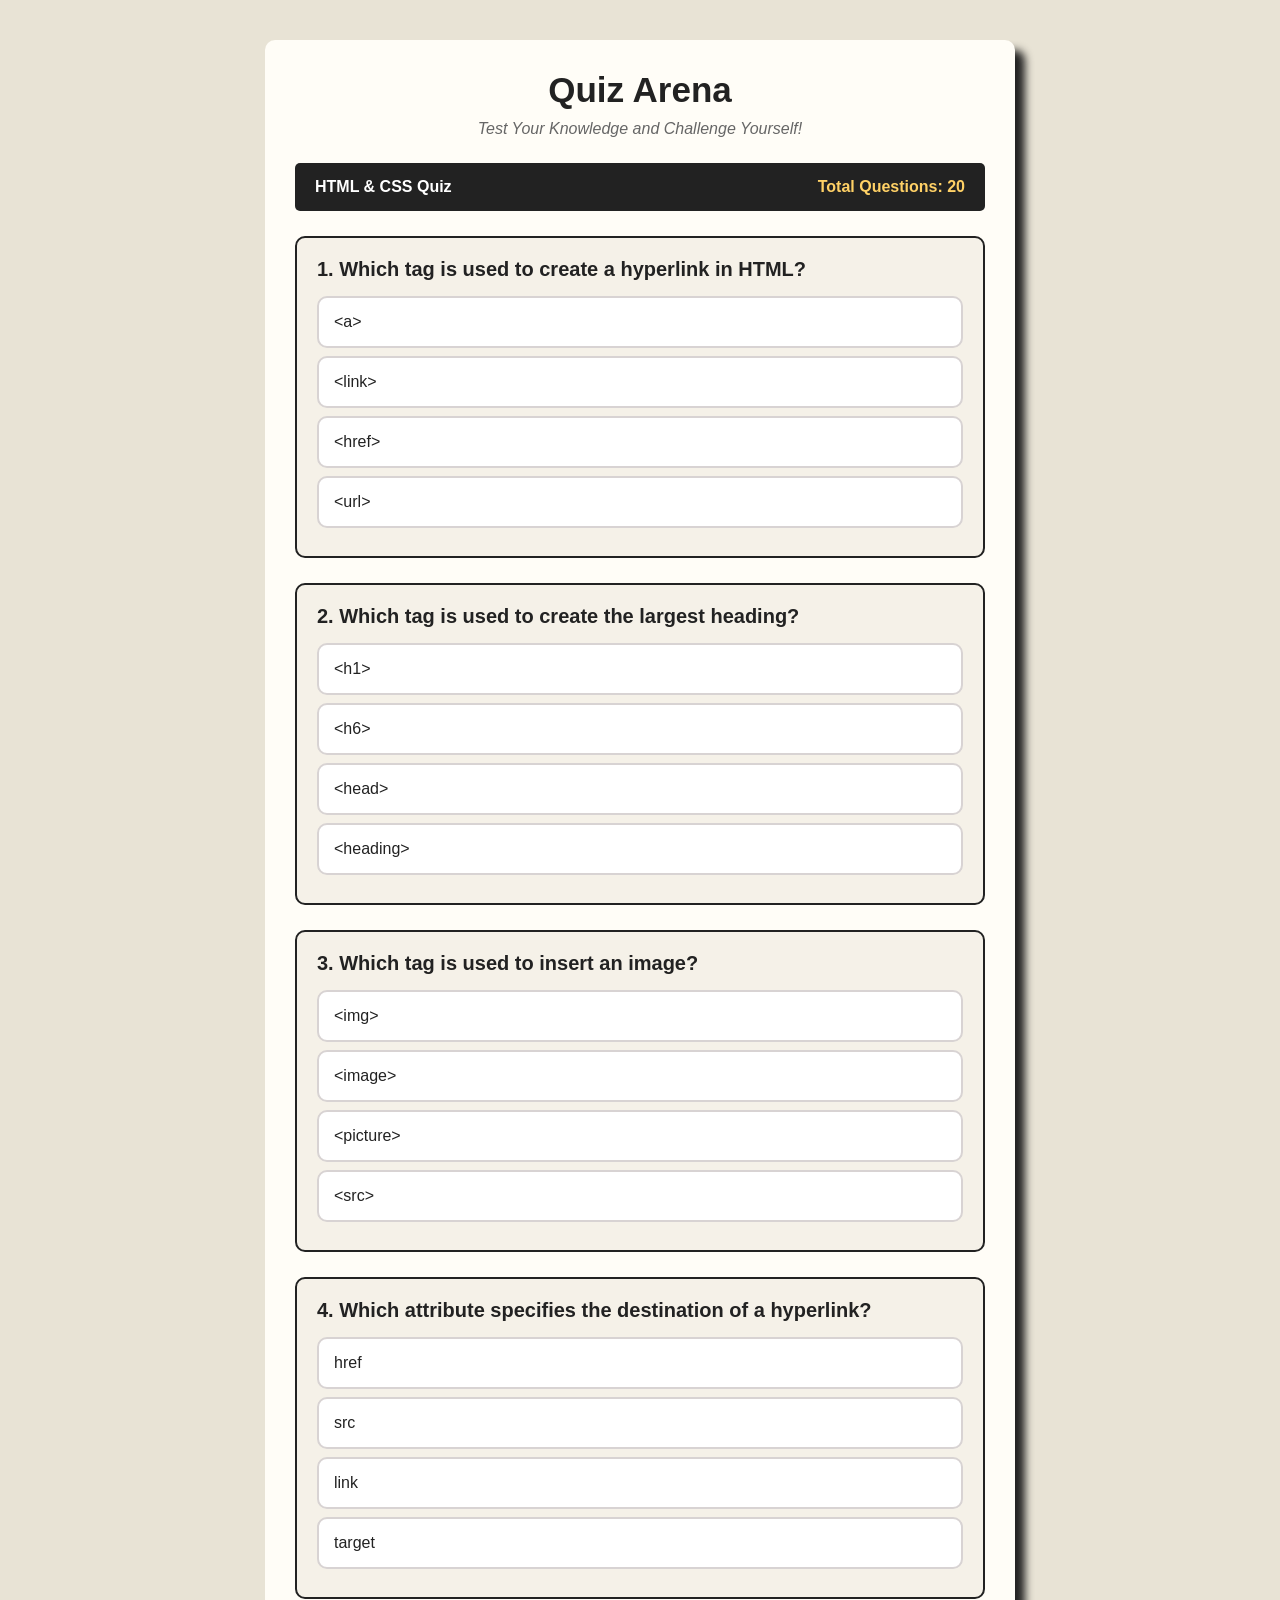
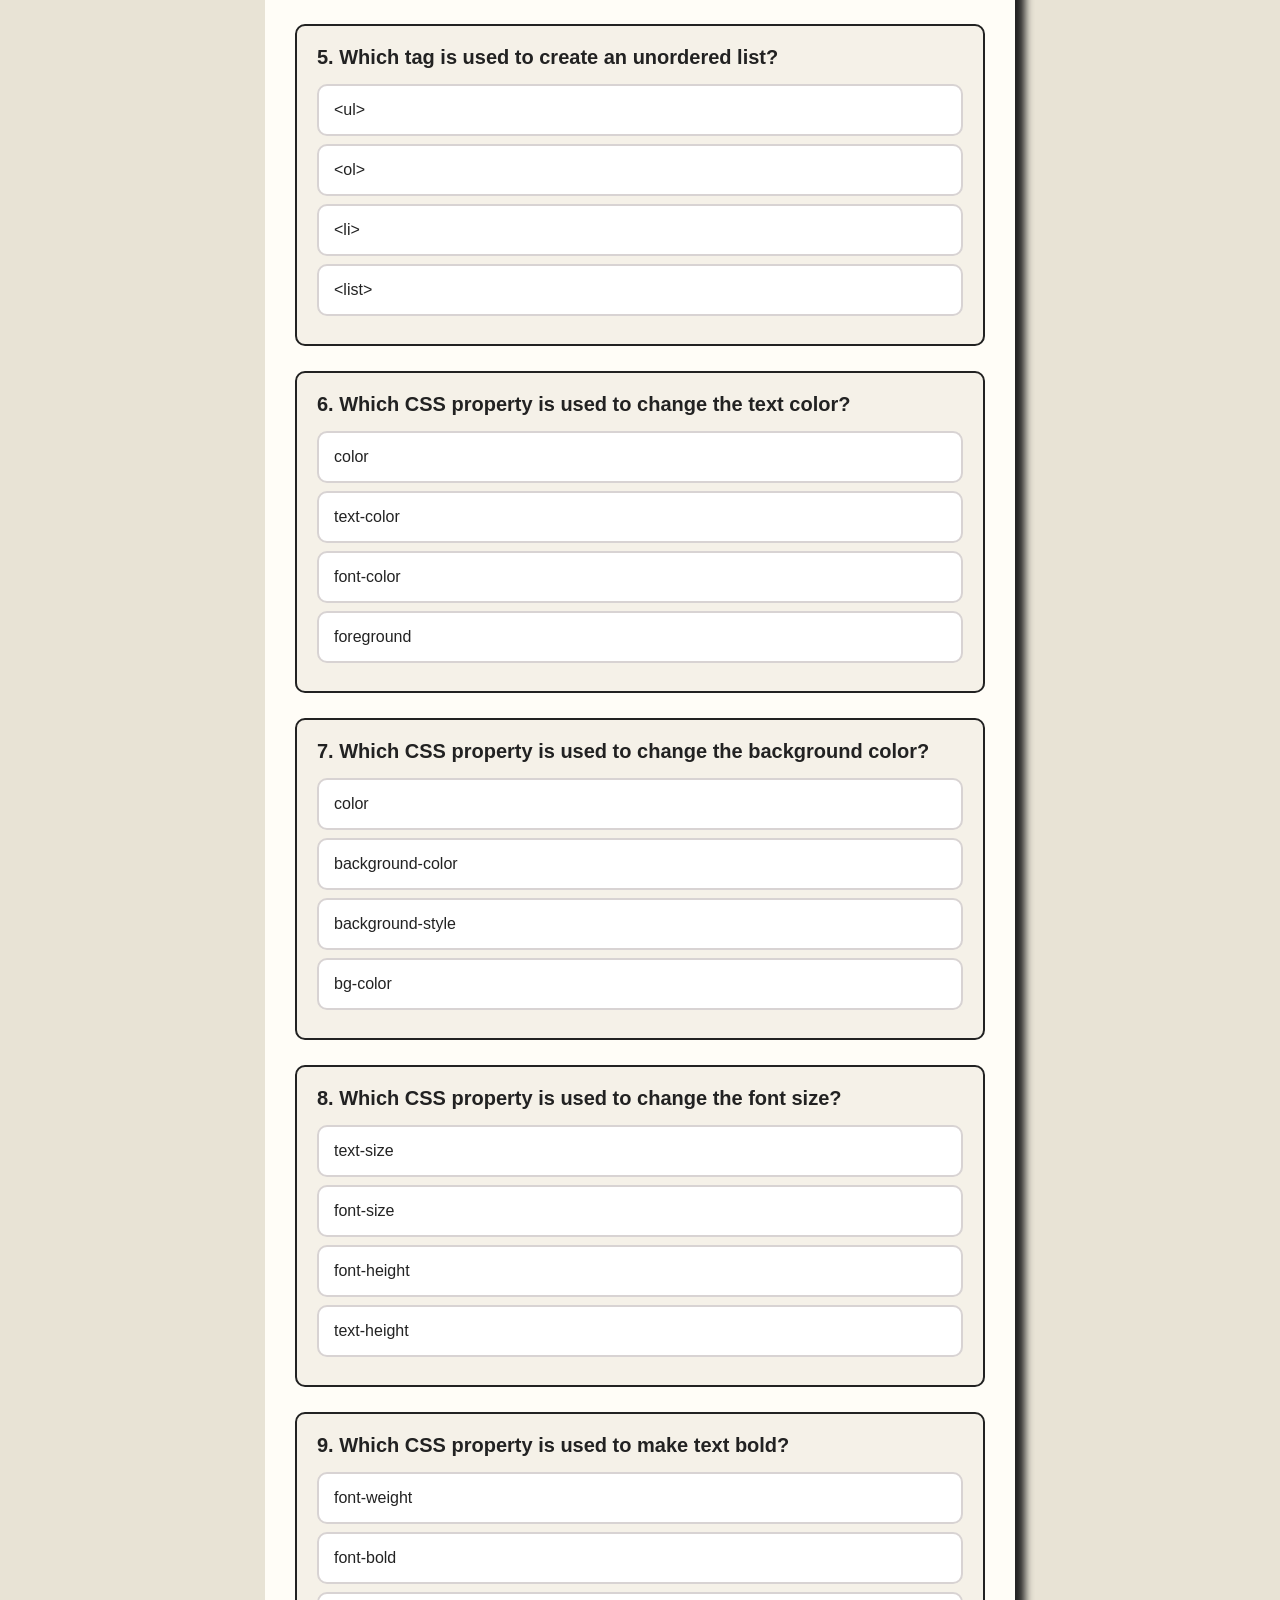
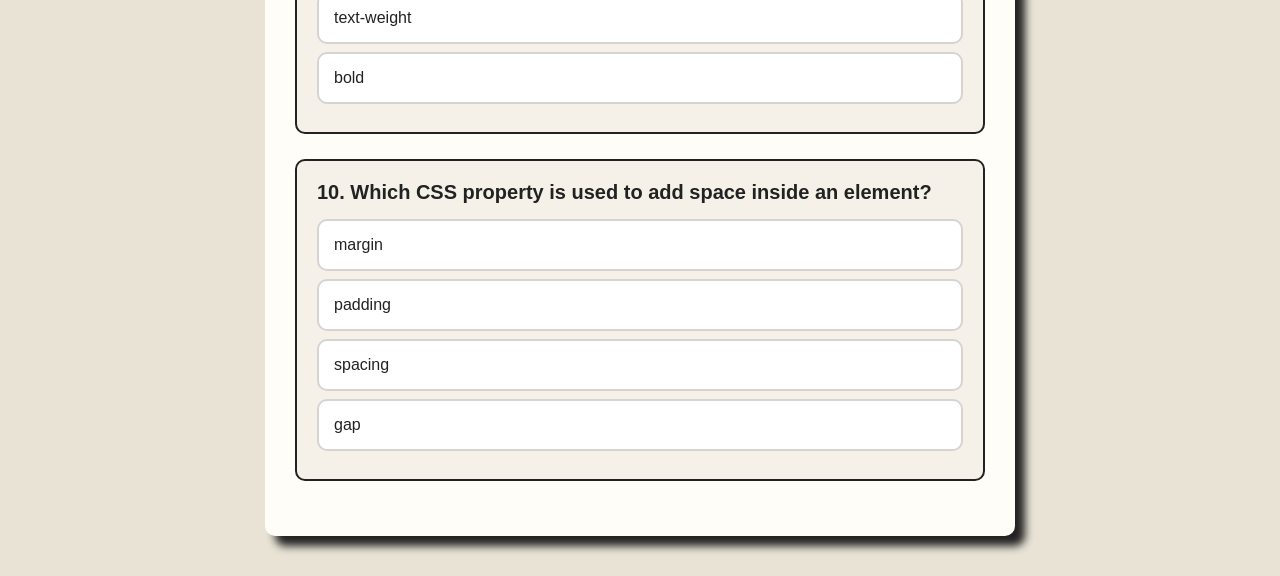
==== index.html @ c485ab67 "Rename quiz.html to index.html" ====
<!DOCTYPE html>
<html lang="en">

<head>
    <meta charset="UTF-8">
    <meta name="viewport" content="width=device-width, initial-scale=1.0">
    <title>HTML & CSS Quiz</title>

    <link rel="stylesheet" href="quiz.css">
</head>

<body>

    <div class="quiz-container">

        <h1>Quiz Arena</h1>

        <p><i>Test Your Knowledge and Challenge Yourself!</i></p>

        <p id="instruction">
            <b>HTML & CSS Quiz</b>
            <b id="totalques">Total Questions: 20</b>
        </p>

        <div class="question">

            <p>1. Which tag is used to create a hyperlink in HTML?</p>

            <div class="options right">
                <input id="q1-a" type="radio" name="q1">
                <label for="q1-a">&lt;a&gt;</label>
            </div>

            <div class="options wrong">
                <input id="q1-b" type="radio" name="q1">
                <label for="q1-b">&lt;link&gt;</label>
            </div>

            <div class="options wrong">
                <input id="q1-c" type="radio" name="q1">
                <label for="q1-c">&lt;href&gt;</label>
            </div>

            <div class="options wrong">
                <input id="q1-d" type="radio" name="q1">
                <label for="q1-d">&lt;url&gt;</label>
            </div>

        </div>

        <div class="question">

            <p>2. Which tag is used to create the largest heading?</p>

            <div class="options right">
                <input id="q2-a" type="radio" name="q2">
                <label for="q2-a">&lt;h1&gt;</label>
            </div>

            <div class="options wrong">
                <input id="q2-b" type="radio" name="q2">
                <label for="q2-b">&lt;h6&gt;</label>
            </div>

            <div class="options wrong">
                <input id="q2-c" type="radio" name="q2">
                <label for="q2-c">&lt;head&gt;</label>
            </div>

            <div class="options wrong">
                <input id="q2-d" type="radio" name="q2">
                <label for="q2-d">&lt;heading&gt;</label>
            </div>

        </div>

        <div class="question">

            <p>3. Which tag is used to insert an image?</p>

            <div class="options right">
                <input id="q3-a" type="radio" name="q3">
                <label for="q3-a">&lt;img&gt;</label>
            </div>

            <div class="options wrong">
                <input id="q3-b" type="radio" name="q3">
                <label for="q3-b">&lt;image&gt;</label>
            </div>

            <div class="options wrong">
                <input id="q3-c" type="radio" name="q3">
                <label for="q3-c">&lt;picture&gt;</label>
            </div>

            <div class="options wrong">
                <input id="q3-d" type="radio" name="q3">
                <label for="q3-d">&lt;src&gt;</label>
            </div>

        </div>

        <div class="question">

            <p>4. Which attribute specifies the destination of a hyperlink?</p>

            <div class="options right">
                <input id="q4-a" type="radio" name="q4">
                <label for="q4-a">href</label>
            </div>

            <div class="options wrong">
                <input id="q4-b" type="radio" name="q4">
                <label for="q4-b">src</label>
            </div>

            <div class="options wrong">
                <input id="q4-c" type="radio" name="q4">
                <label for="q4-c">link</label>
            </div>

            <div class="options wrong">
                <input id="q4-d" type="radio" name="q4">
                <label for="q4-d">target</label>
            </div>

        </div>

        <div class="question">

            <p>5. Which tag is used to create an unordered list?</p>

            <div class="options right">
                <input id="q5-a" type="radio" name="q5">
                <label for="q5-a">&lt;ul&gt;</label>
            </div>

            <div class="options wrong">
                <input id="q5-b" type="radio" name="q5">
                <label for="q5-b">&lt;ol&gt;</label>
            </div>

            <div class="options wrong">
                <input id="q5-c" type="radio" name="q5">
                <label for="q5-c">&lt;li&gt;</label>
            </div>

            <div class="options wrong">
                <input id="q5-d" type="radio" name="q5">
                <label for="q5-d">&lt;list&gt;</label>
            </div>

        </div>

        <div class="question">

            <p>6. Which CSS property is used to change the text color?</p>

            <div class="options right">
                <input id="q6-a" type="radio" name="q6">
                <label for="q6-a">color</label>
            </div>

            <div class="options wrong">
                <input id="q6-b" type="radio" name="q6">
                <label for="q6-b">text-color</label>
            </div>

            <div class="options wrong">
                <input id="q6-c" type="radio" name="q6">
                <label for="q6-c">font-color</label>
            </div>

            <div class="options wrong">
                <input id="q6-d" type="radio" name="q6">
                <label for="q6-d">foreground</label>
            </div>

        </div>

        <div class="question">

            <p>7. Which CSS property is used to change the background color?</p>

            <div class="options wrong">
                <input id="q7-a" type="radio" name="q7">
                <label for="q7-a">color</label>
            </div>

            <div class="options right">
                <input id="q7-b" type="radio" name="q7">
                <label for="q7-b">background-color</label>
            </div>

            <div class="options wrong">
                <input id="q7-c" type="radio" name="q7">
                <label for="q7-c">background-style</label>
            </div>

            <div class="options wrong">
                <input id="q7-d" type="radio" name="q7">
                <label for="q7-d">bg-color</label>
            </div>

        </div>

        <div class="question">

            <p>8. Which CSS property is used to change the font size?</p>

            <div class="options wrong">
                <input id="q8-a" type="radio" name="q8">
                <label for="q8-a">text-size</label>
            </div>

            <div class="options right">
                <input id="q8-b" type="radio" name="q8">
                <label for="q8-b">font-size</label>
            </div>

            <div class="options wrong">
                <input id="q8-c" type="radio" name="q8">
                <label for="q8-c">font-height</label>
            </div>

            <div class="options wrong">
                <input id="q8-d" type="radio" name="q8">
                <label for="q8-d">text-height</label>
            </div>

        </div>

        <div class="question">

            <p>9. Which CSS property is used to make text bold?</p>

            <div class="options right">
                <input id="q9-a" type="radio" name="q9">
                <label for="q9-a">font-weight</label>
            </div>

            <div class="options wrong">
                <input id="q9-b" type="radio" name="q9">
                <label for="q9-b">font-bold</label>
            </div>

            <div class="options wrong">
                <input id="q9-c" type="radio" name="q9">
                <label for="q9-c">text-weight</label>
            </div>

            <div class="options wrong">
                <input id="q9-d" type="radio" name="q9">
                <label for="q9-d">bold</label>
            </div>

        </div>

        <div class="question">

            <p>10. Which CSS property is used to add space inside an element?</p>

            <div class="options wrong">
                <input id="q10-a" type="radio" name="q10">
                <label for="q10-a">margin</label>
            </div>

            <div class="options right">
                <input id="q10-b" type="radio" name="q10">
                <label for="q10-b">padding</label>
            </div>

            <div class="options wrong">
                <input id="q10-c" type="radio" name="q10">
                <label for="q10-c">spacing</label>
            </div>

            <div class="options wrong">
                <input id="q10-d" type="radio" name="q10">
                <label for="q10-d">gap</label>
            </div>

        </div>

    </div>

</body>

</html>
---- quiz.css ----
* {
    margin: 0;
    padding: 0;
    box-sizing: border-box;
}

body {
    font-family: Arial;
    background-color: rgb(232, 227, 213);
    color: rgb(34, 34, 34);
    padding: 40px 20px;
}

.quiz-container {
    width: 750px;
    margin: auto;
    background-color: rgb(255, 253, 247);
    border-radius: 10px;
    padding: 30px;
    box-shadow: 10px 10px 8px rgb(34, 34, 34);
}

h1 {
    text-align: center;
    font-size: 35px;
    color: rgb(34, 34, 34);
    margin-bottom: 10px;
}

.quiz-container > p {
    text-align: center;
    color: rgb(102, 102, 102);
    margin-bottom: 25px;
}

#instruction {
    display: flex;
    justify-content: space-between;
    background-color: rgb(34, 34, 34);
    color: white;
    padding: 15px 20px;
    border-radius: 5px;
    margin-bottom: 25px;
}

#totalques {
    color: rgb(255, 209, 102);
}

.question {
    background-color: rgb(245, 241, 232);
    border: 2px solid rgb(34, 34, 34);
    border-radius: 10px;
    padding: 20px;
    margin-bottom: 25px;
}

.question > p {
    font-size: 20px;
    margin-bottom: 15px;
    font-weight: bold;
}

.options {
    display: flex;
    align-items: center;
    background-color: white;
    border: 2px solid rgb(216, 211, 211);
    border-radius: 10px;
    padding: 15px 15px;
    margin-bottom: 8px;
    cursor: pointer;
    transition: 0.2s;
}

.options input {
    display: none;
}

.options label {
    width: 100%;
    cursor: pointer;
}

.options:hover {
    border-color: rgb(34, 34, 34);
    background-color: rgb(255, 248, 214);
    transform: translateX(4px);
}

.options:has(input:checked) {
    background-color: rgb(255, 248, 214);
    border-color: rgb(231, 111, 81);
}

.options.right:has(input:checked) {
    background-color: rgb(49, 196, 49);
    border-color: rgb(42, 157, 143);
    color: white;
}

.options.wrong:has(input:checked) {
    background-color: red;
    border-color: rgb(230, 57, 70);
    color: white;
}

.options.right:has(input:checked)::after {
    content: "Correct";
    margin-left: auto;
}

.options.wrong:has(input:checked)::after {
    content: "Incorrect";
    margin-left: auto;
}
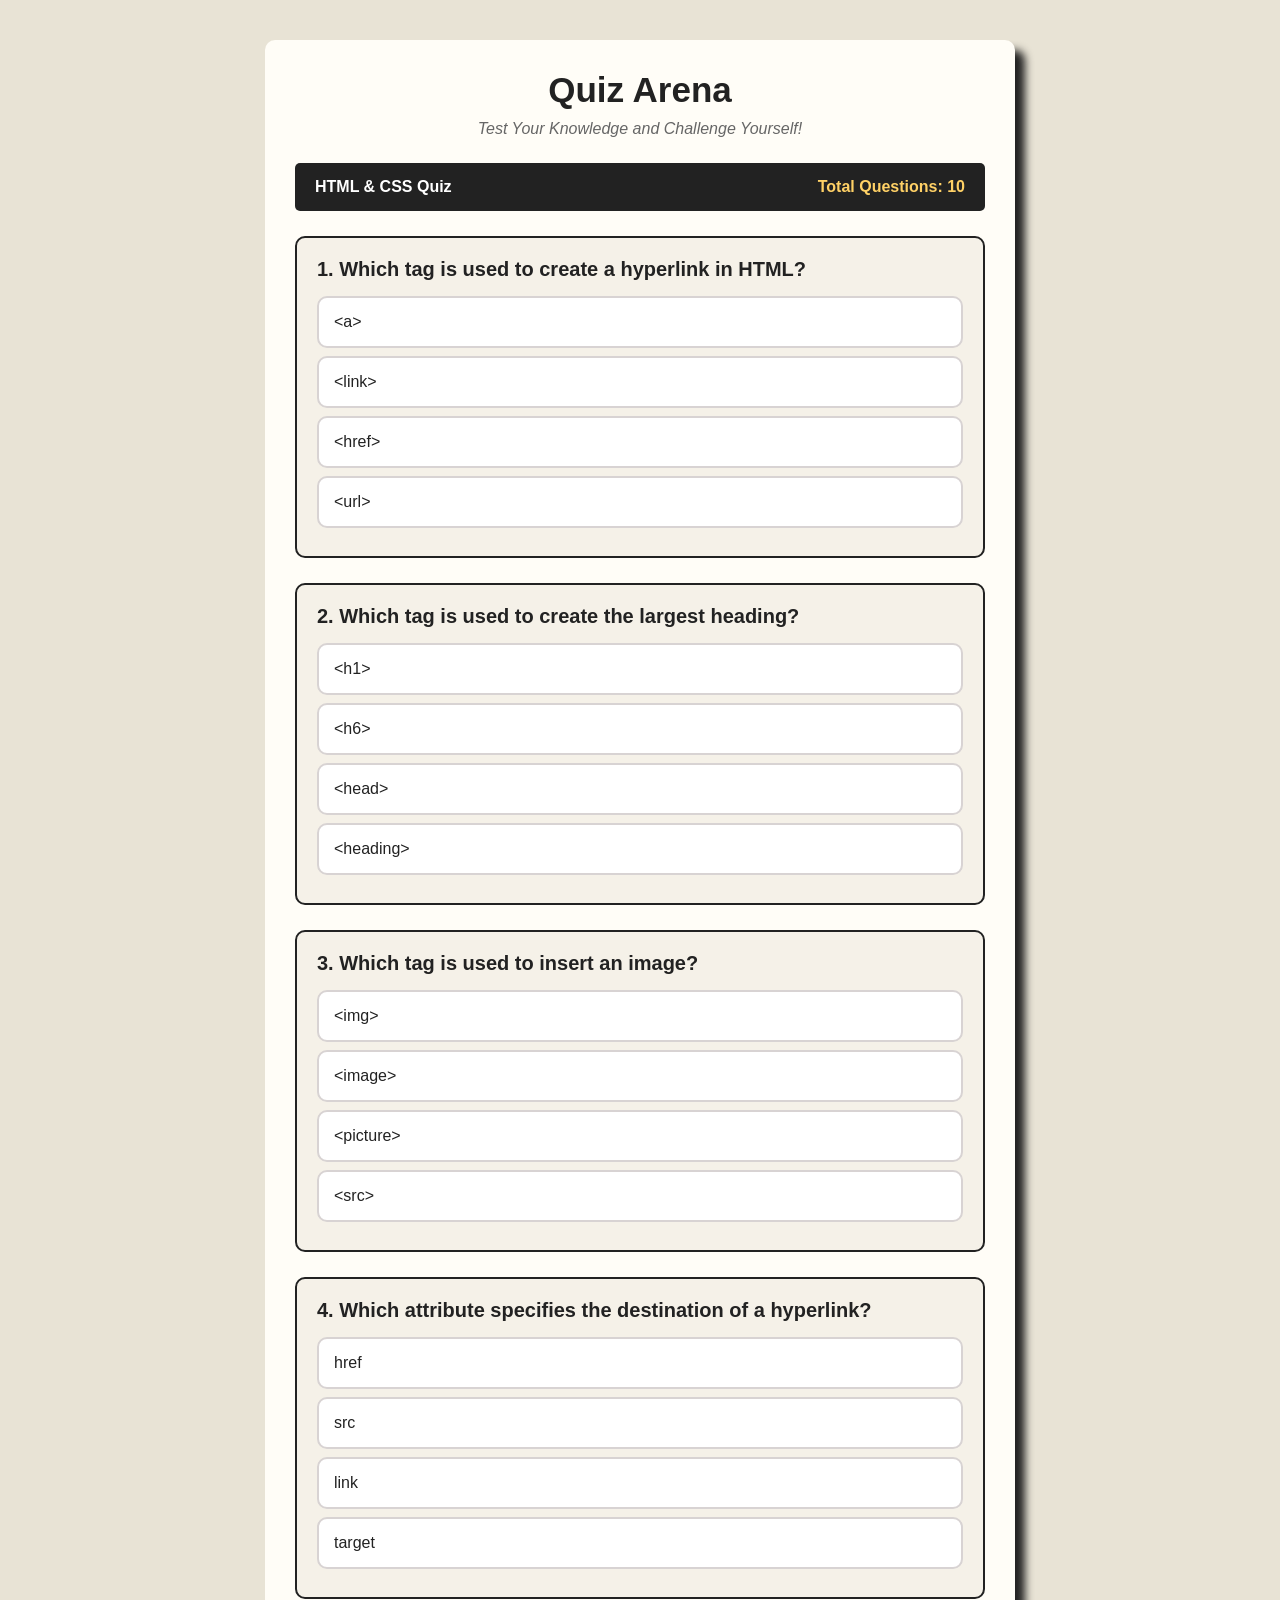
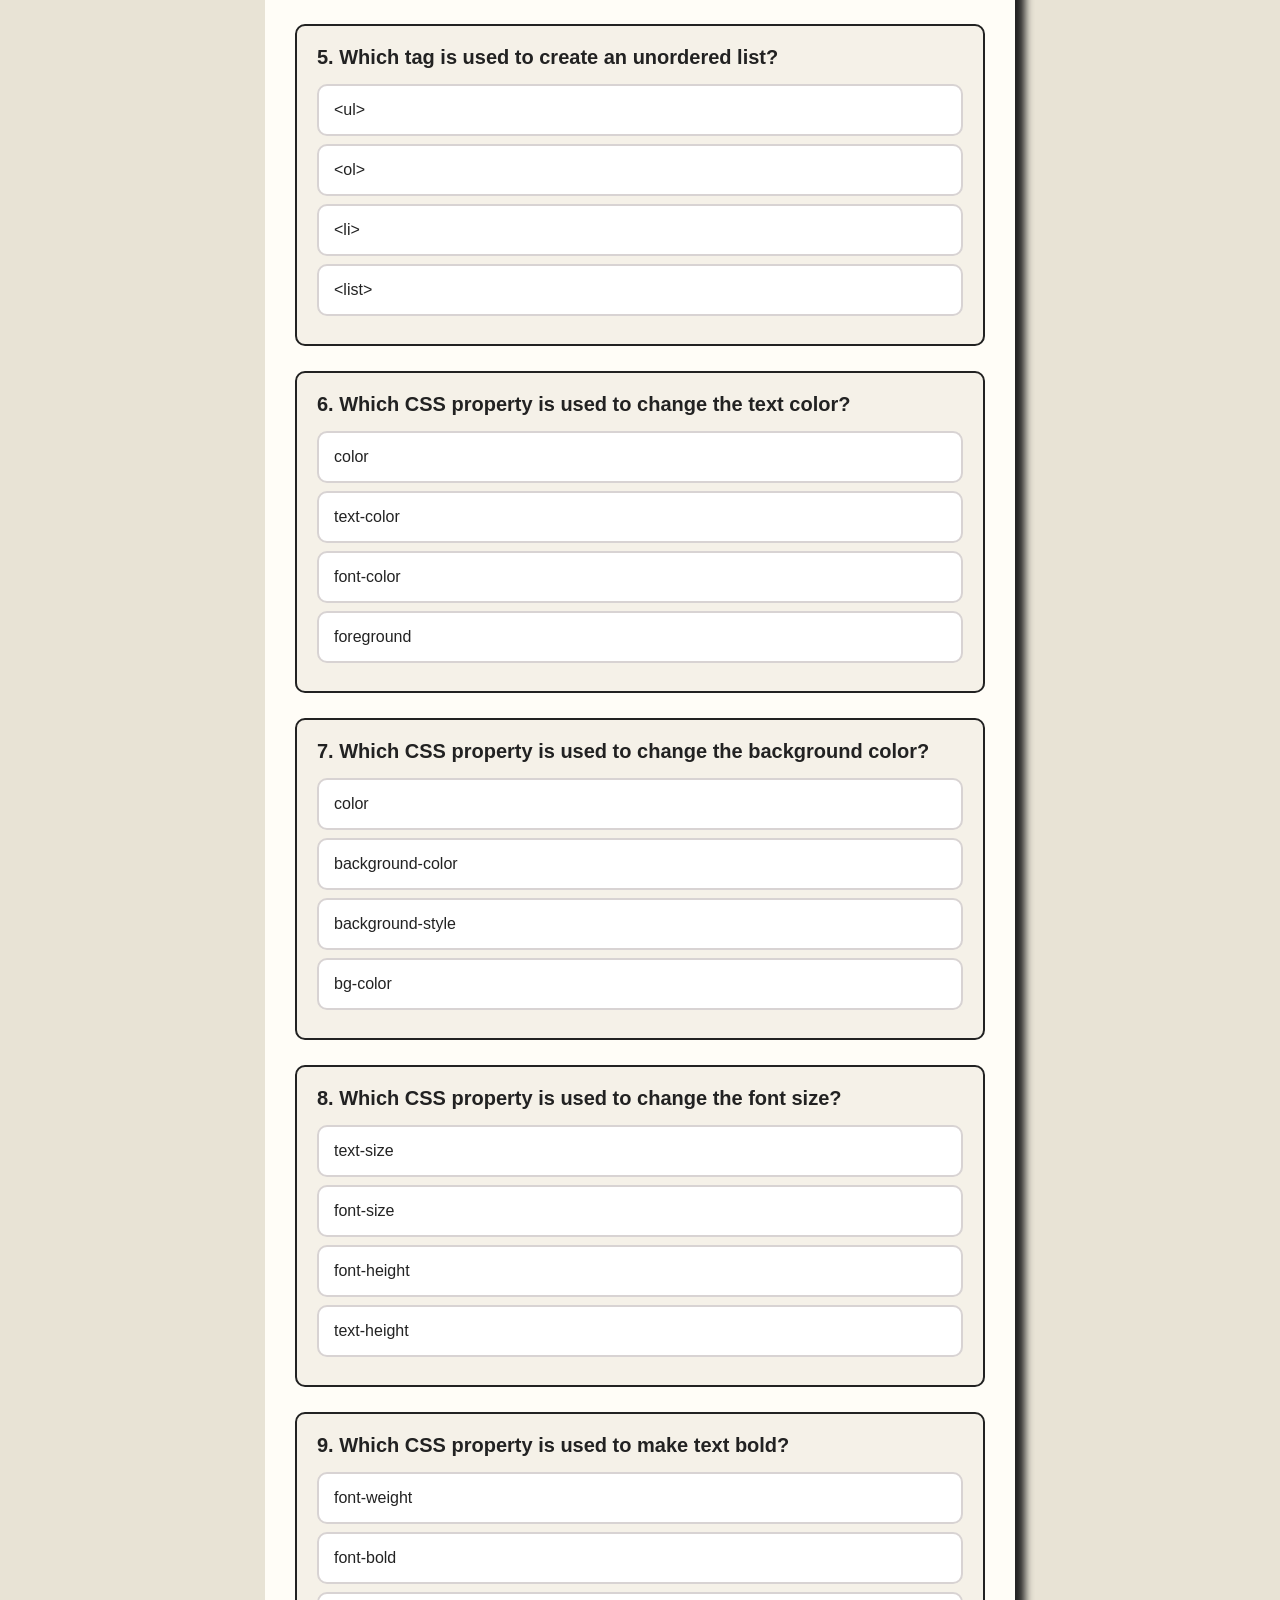
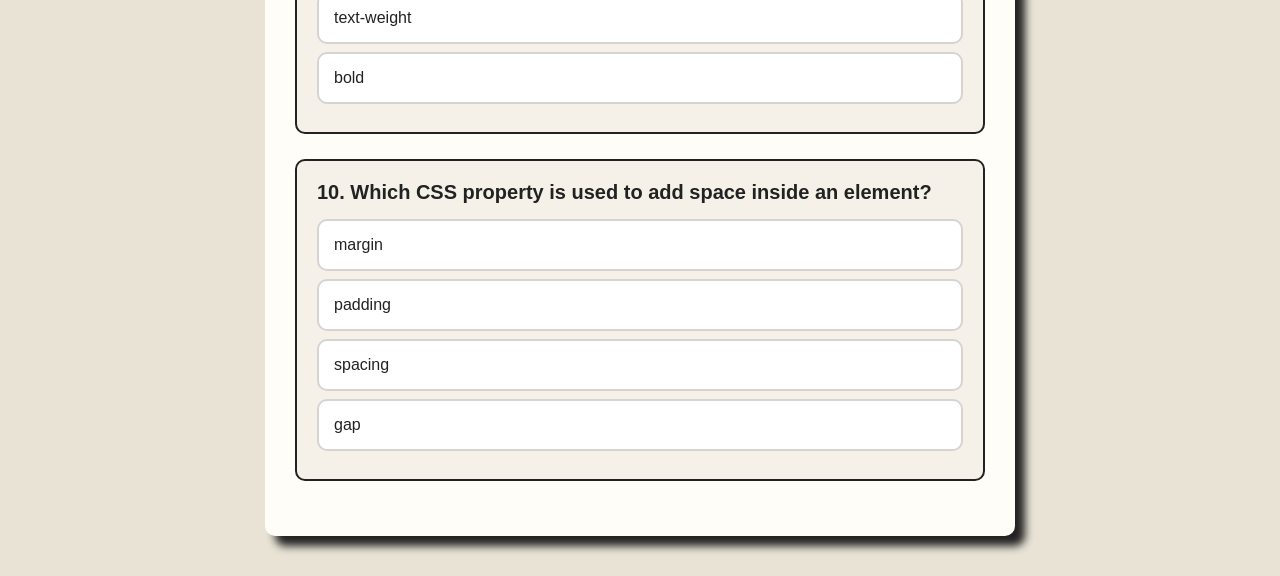
==== commit 4a818a65: "Revise quiz questions and options in index.html Updated the quiz questions and options in index.html" ====
--- a/index.html
+++ b/index.html
@@ -19,7 +19,7 @@
 
         <p id="instruction">
             <b>HTML & CSS Quiz</b>
-            <b id="totalques">Total Questions: 20</b>
+            <b id="totalques">Total Questions: 10</b>
         </p>
 
         <div class="question">
